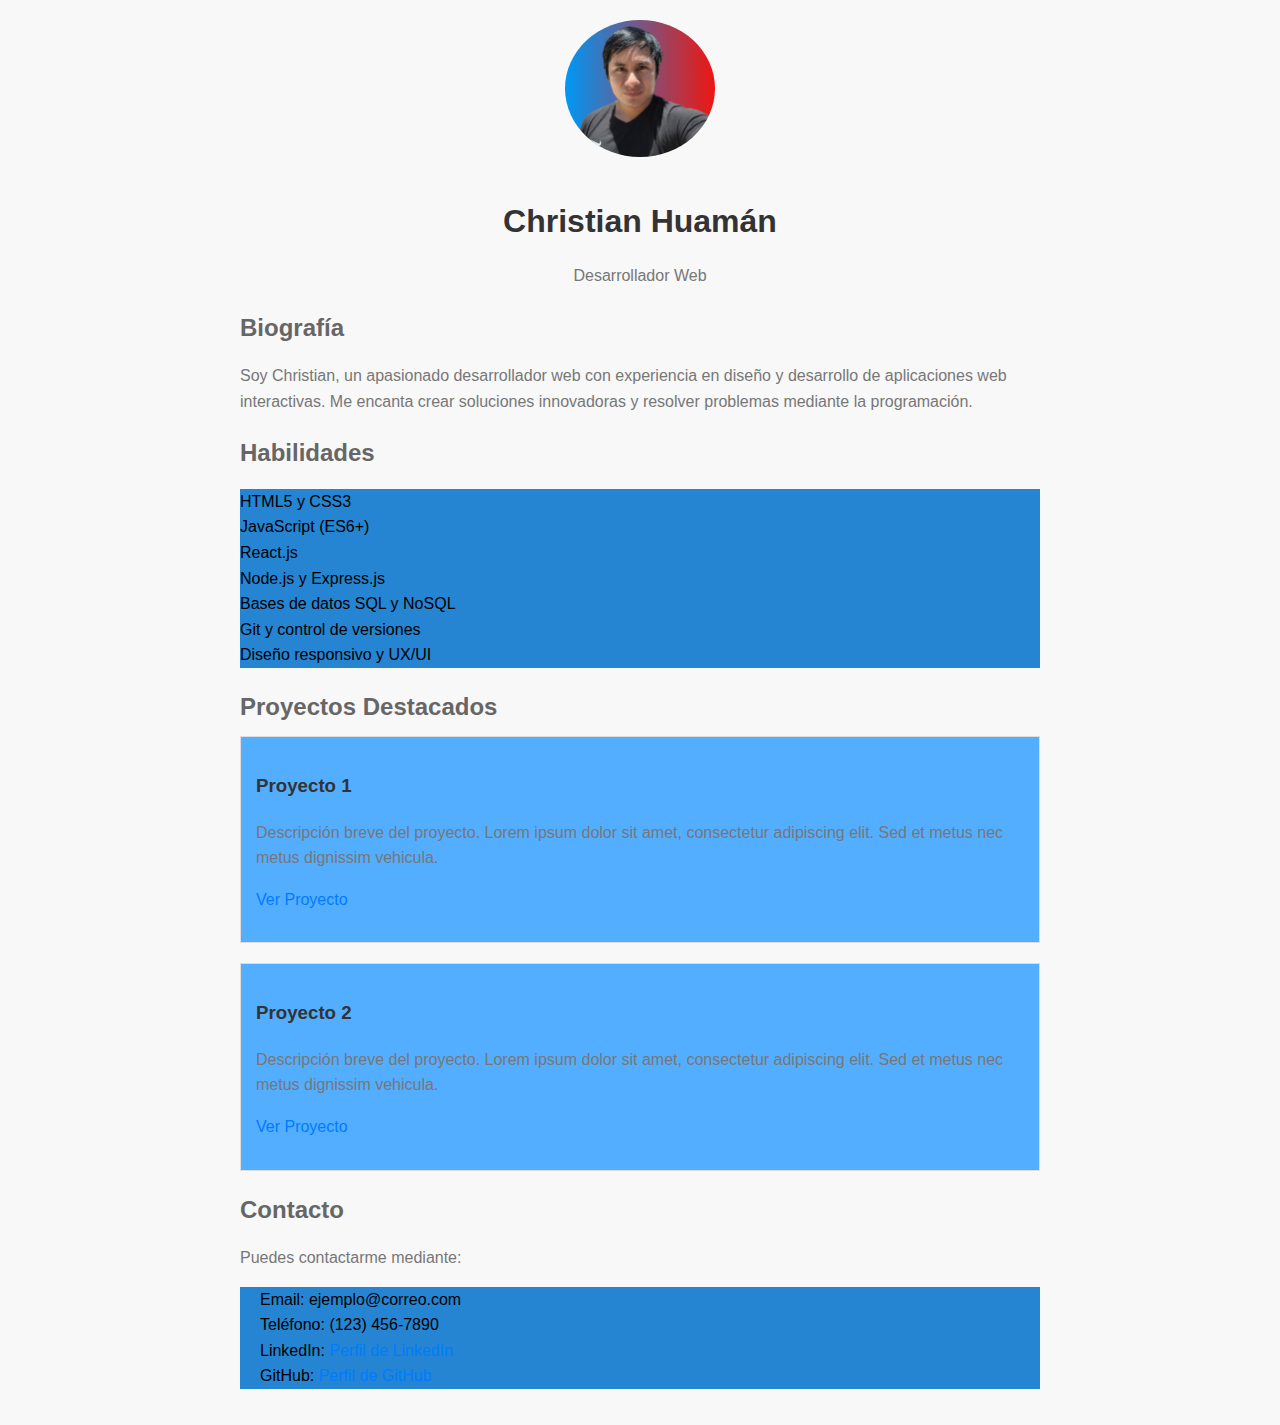
==== MiPerfil/index.html @ a953dd3e "Cambioas temporales" ====
<!DOCTYPE html>
<html lang="es">
  <head>
    <meta charset="UTF-8" />
    <meta name="viewport" content="width=device-width, initial-scale=1.0" />
    <title>Mi Portafolio</title>
    <style>
              /* Estilos generales */
      body {
          font-family: Arial, sans-serif;
          line-height: 1.6;
          padding: 20px;
          max-width: 800px;
          margin: 0 auto;
          background-color: #f8f8f8;
      }

      header {
          text-align: center;
          margin-bottom: 20px;
      }

      h1 {
          color: #333;
          margin-bottom: 5px;
      }

      h2 {
          color: #666;
          margin-bottom: 10px;
      }

      p {
          color: #777;
          margin-bottom: 15px;
      }

      a {
          color: #007bff;
          text-decoration: none;
      }

      a:hover {
          text-decoration: underline;
      }

      header img {
          width: 150px; /* Cambia el tamaño de la imagen a 150px de ancho */
          height: auto; /* Mantener la proporción de la imagen */
          border-radius: 50%;
          margin-bottom: 10px;
      }

      /* Estilos para la sección de habilidades */
      ul {
          background-color: #2585d3;
          list-style-type: none;
          padding-left: 0;
      }

      /* Estilos para los proyectos */
      .project {
          background-color: #54aeff;
          border: 1px solid #ddd;
          padding: 15px;
          margin-bottom: 20px;
      }

      .project h3 {
          color: #333;
      }

      .project p {
          color: #777;
      }

      .project a {
          color: #007bff;
      }

      .project a:hover {
          text-decoration: underline;
      }

      /* Estilos para la sección de contacto */
      #contacto ul {
          padding-left: 20px;
      }

      /* Estilos para enlaces de redes sociales */
      #contacto a {
          display: inline-block;
          margin-right: 10px;
      }
    </style>
  </head>
  <body>
    <header>
      <img src="MICHAEL.jpg" alt="Imagen de Cabecera" />
      <h1>Christian Huamán</h1>
      <p>Desarrollador Web</p>
    </header>

    <section id="biografia">
      <h2>Biografía</h2>
      <p>
        Soy Christian, un apasionado desarrollador web con experiencia en diseño
        y desarrollo de aplicaciones web interactivas. Me encanta crear
        soluciones innovadoras y resolver problemas mediante la programación.
      </p>
    </section>

    <section id="habilidades">
      <h2>Habilidades</h2>
      <ul>
        <li>HTML5 y CSS3</li>
        <li>JavaScript (ES6+)</li>
        <li>React.js</li>
        <li>Node.js y Express.js</li>
        <li>Bases de datos SQL y NoSQL</li>
        <li>Git y control de versiones</li>
        <li>Diseño responsivo y UX/UI</li>
      </ul>
    </section>

    <section id="proyectos">
      <h2>Proyectos Destacados</h2>

      <div class="project">
        <h3>Proyecto 1</h3>
        <p>
          Descripción breve del proyecto. Lorem ipsum dolor sit amet,
          consectetur adipiscing elit. Sed et metus nec metus dignissim
          vehicula.
        </p>
        <p><a href="#">Ver Proyecto</a></p>
      </div>

      <div class="project">
        <h3>Proyecto 2</h3>
        <p>
          Descripción breve del proyecto. Lorem ipsum dolor sit amet,
          consectetur adipiscing elit. Sed et metus nec metus dignissim
          vehicula.
        </p>
        <p><a href="#">Ver Proyecto</a></p>
      </div>
    </section>

    <section id="contacto">
      <h2>Contacto</h2>
      <p>Puedes contactarme mediante:</p>
      <ul>
        <li>Email: ejemplo@correo.com</li>
        <li>Teléfono: (123) 456-7890</li>
        <li>LinkedIn: <a href="#">Perfil de LinkedIn</a></li>
        <li>GitHub: <a href="#">Perfil de GitHub</a></li>
      </ul>
    </section>
  </body>
</html>
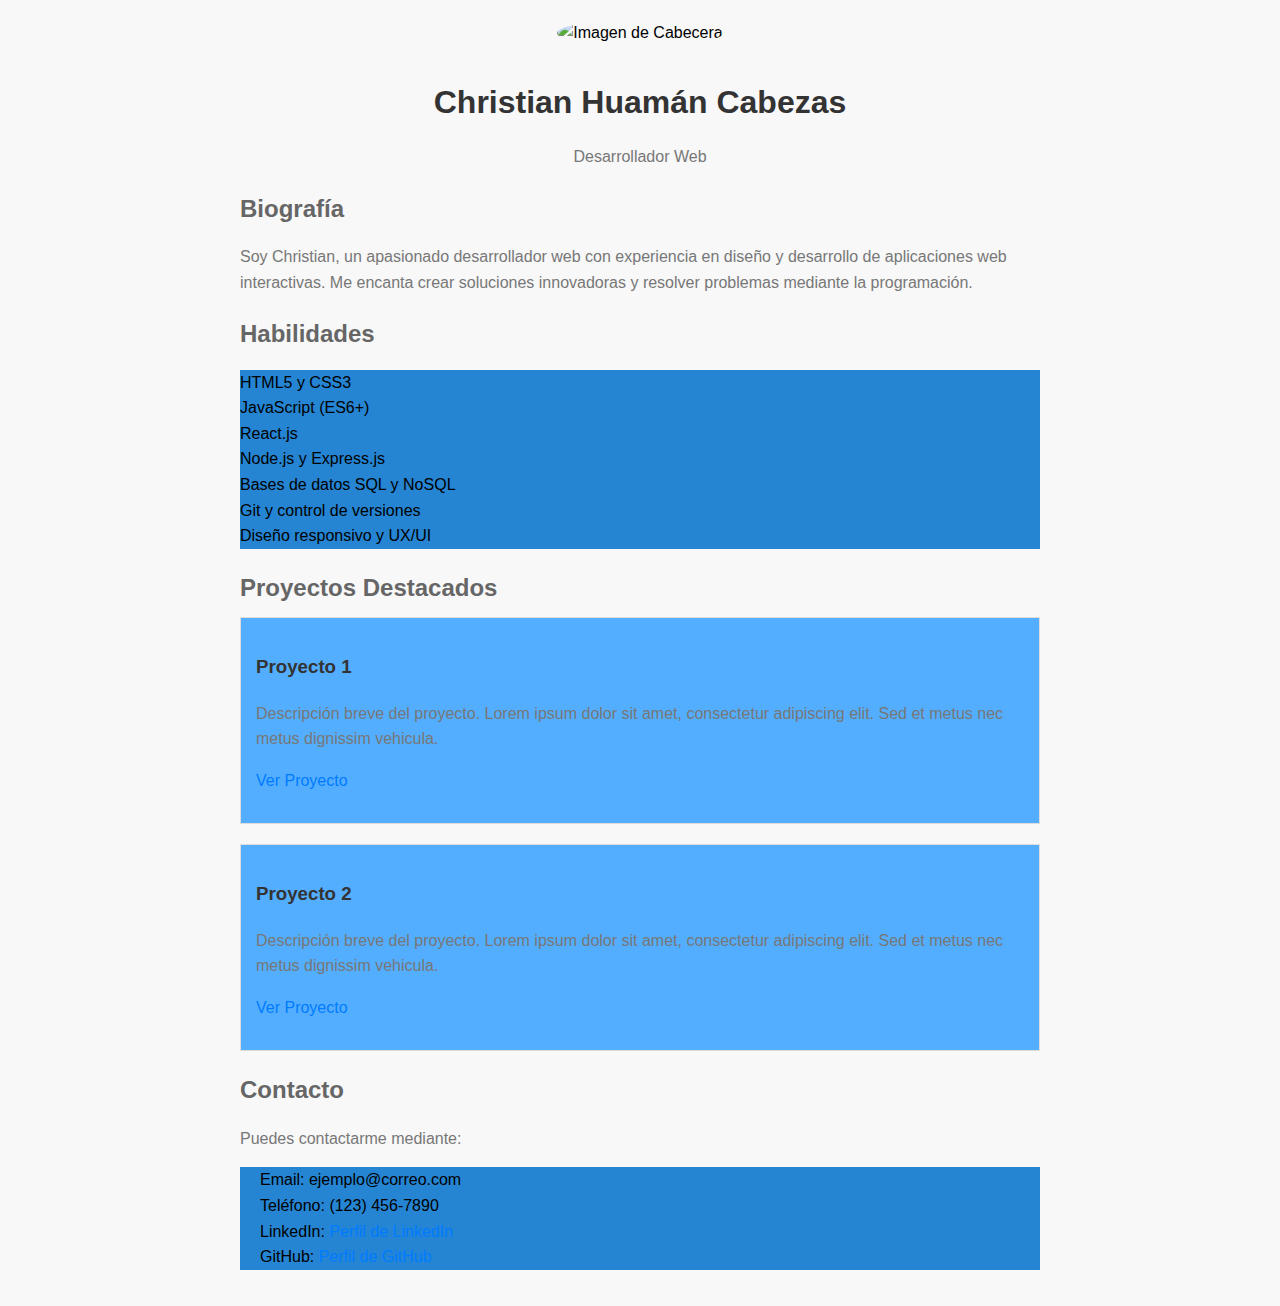
==== commit a3c77e03: "HACIENDO CAMBIOS" ====
--- a/MiPerfil/index.html
+++ b/MiPerfil/index.html
@@ -3,7 +3,8 @@
   <head>
     <meta charset="UTF-8" />
     <meta name="viewport" content="width=device-width, initial-scale=1.0" />
-    <title>Mi Portafolio</title>
+    <link rel="icon" href="MULTIMEDIA/IMAGENES/LOGOS/MAFESYS-LOGO1.png">
+    <title>Mi Perfil</title>
     <style>
               /* Estilos generales */
       body {
@@ -96,8 +97,8 @@
   </head>
   <body>
     <header>
-      <img src="MICHAEL.jpg" alt="Imagen de Cabecera" />
-      <h1>Christian Huamán</h1>
+      <img src="MULTIMEDIA/IMAGENES/MICHAEL.jpg" alt="Imagen de Cabecera" />
+      <h1>Christian Huamán Cabezas</h1>
       <p>Desarrollador Web</p>
     </header>
 
